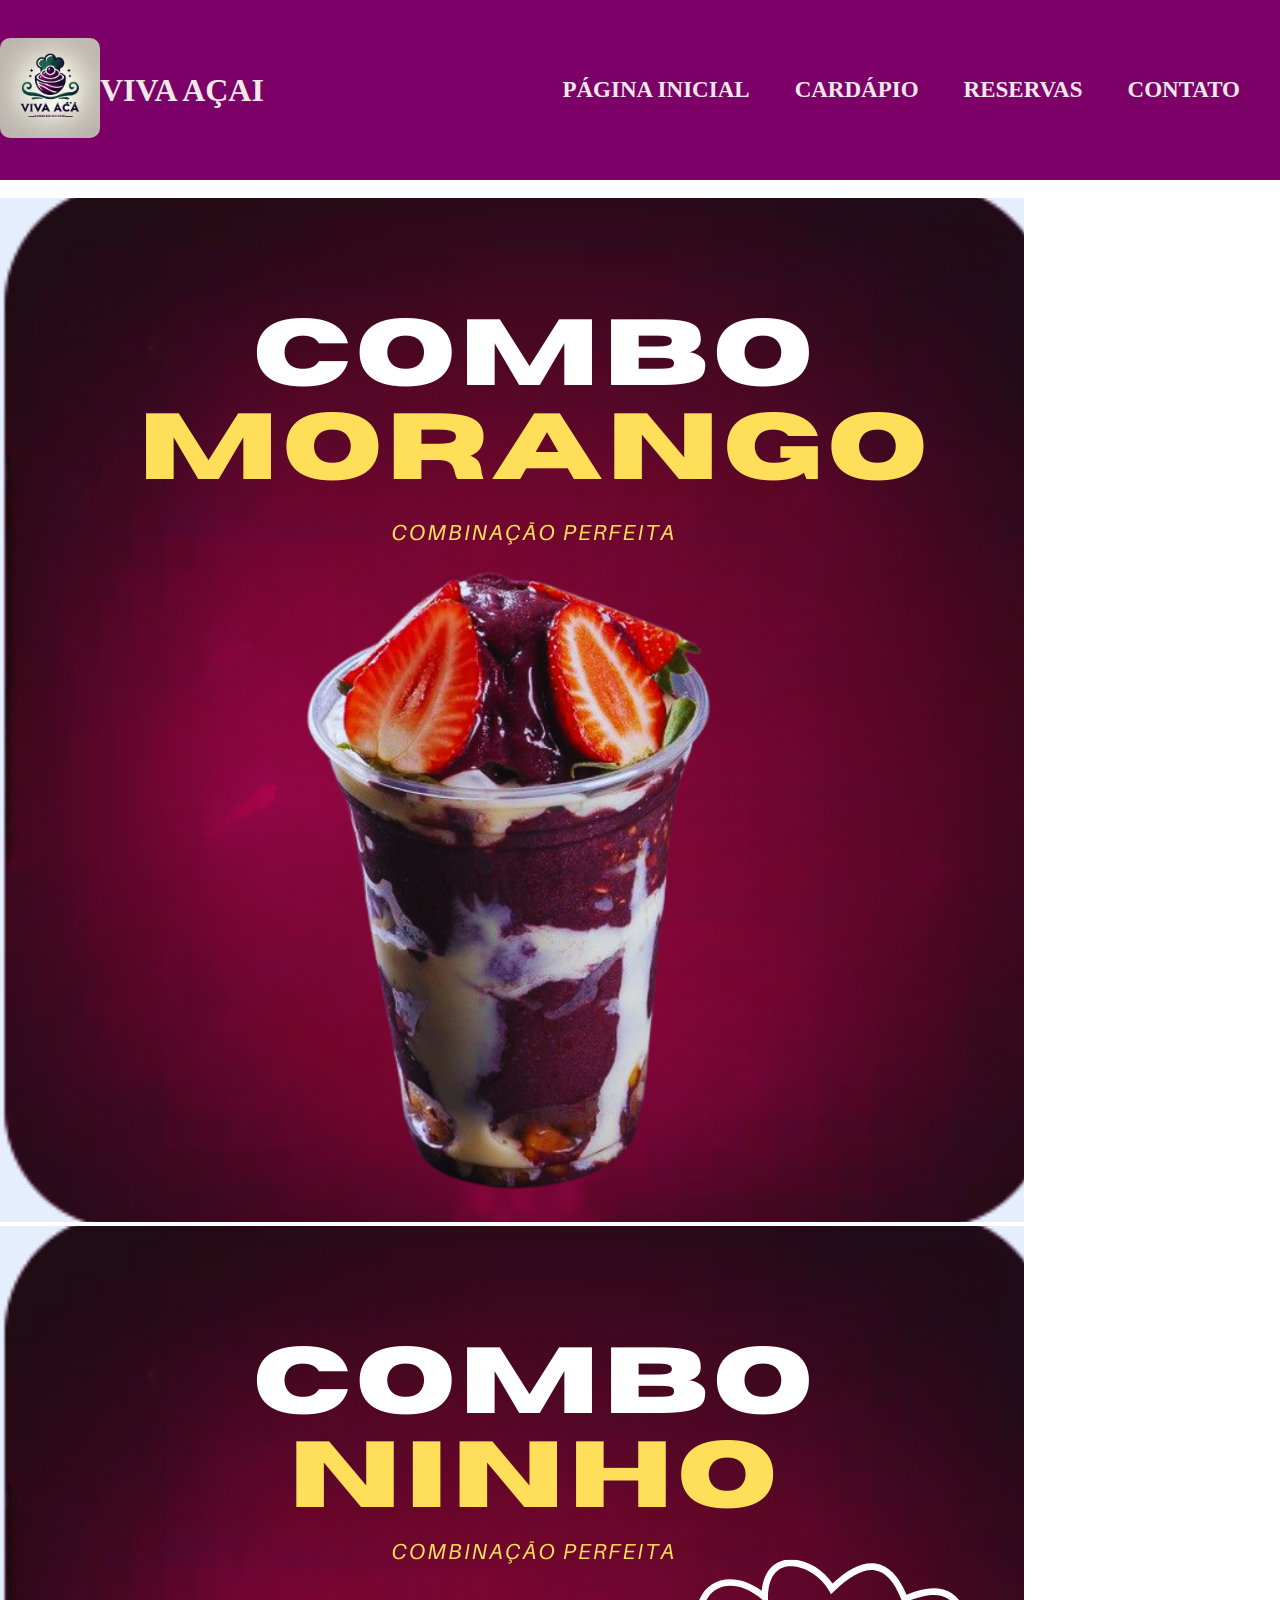
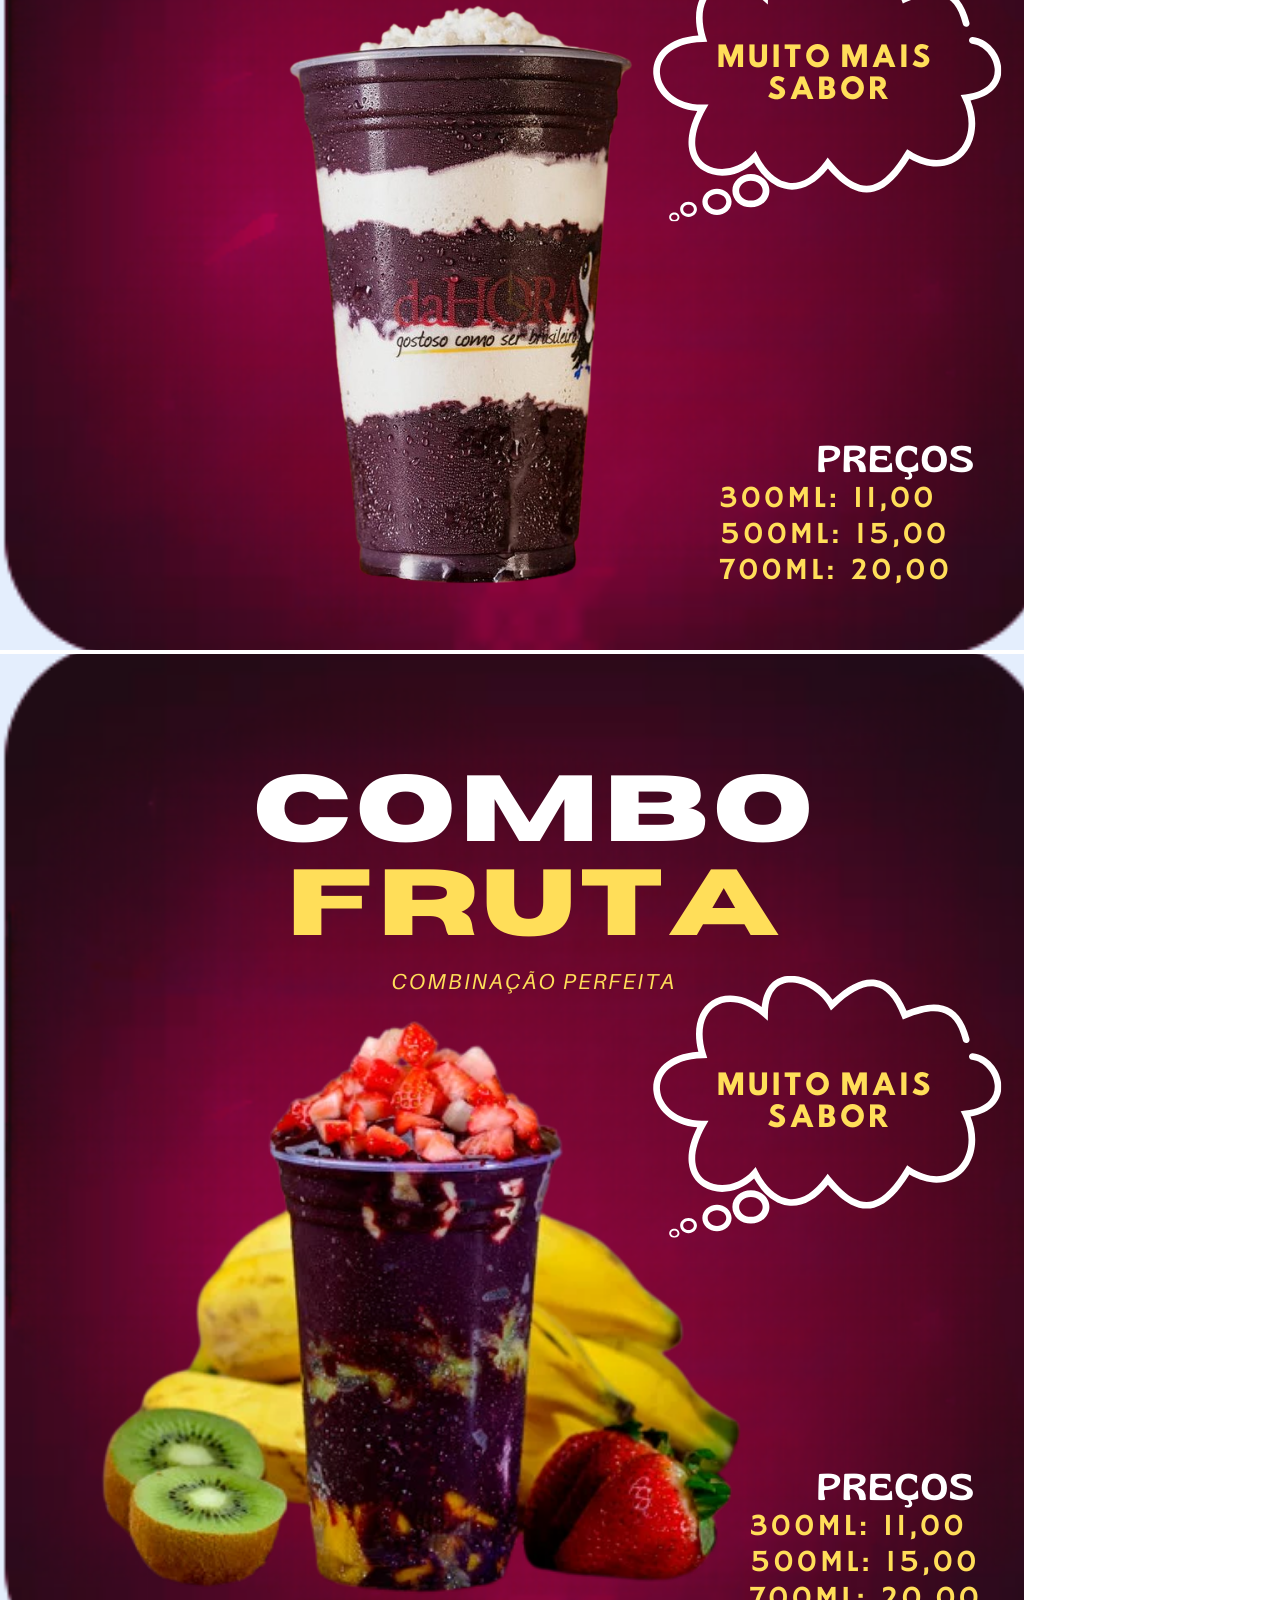
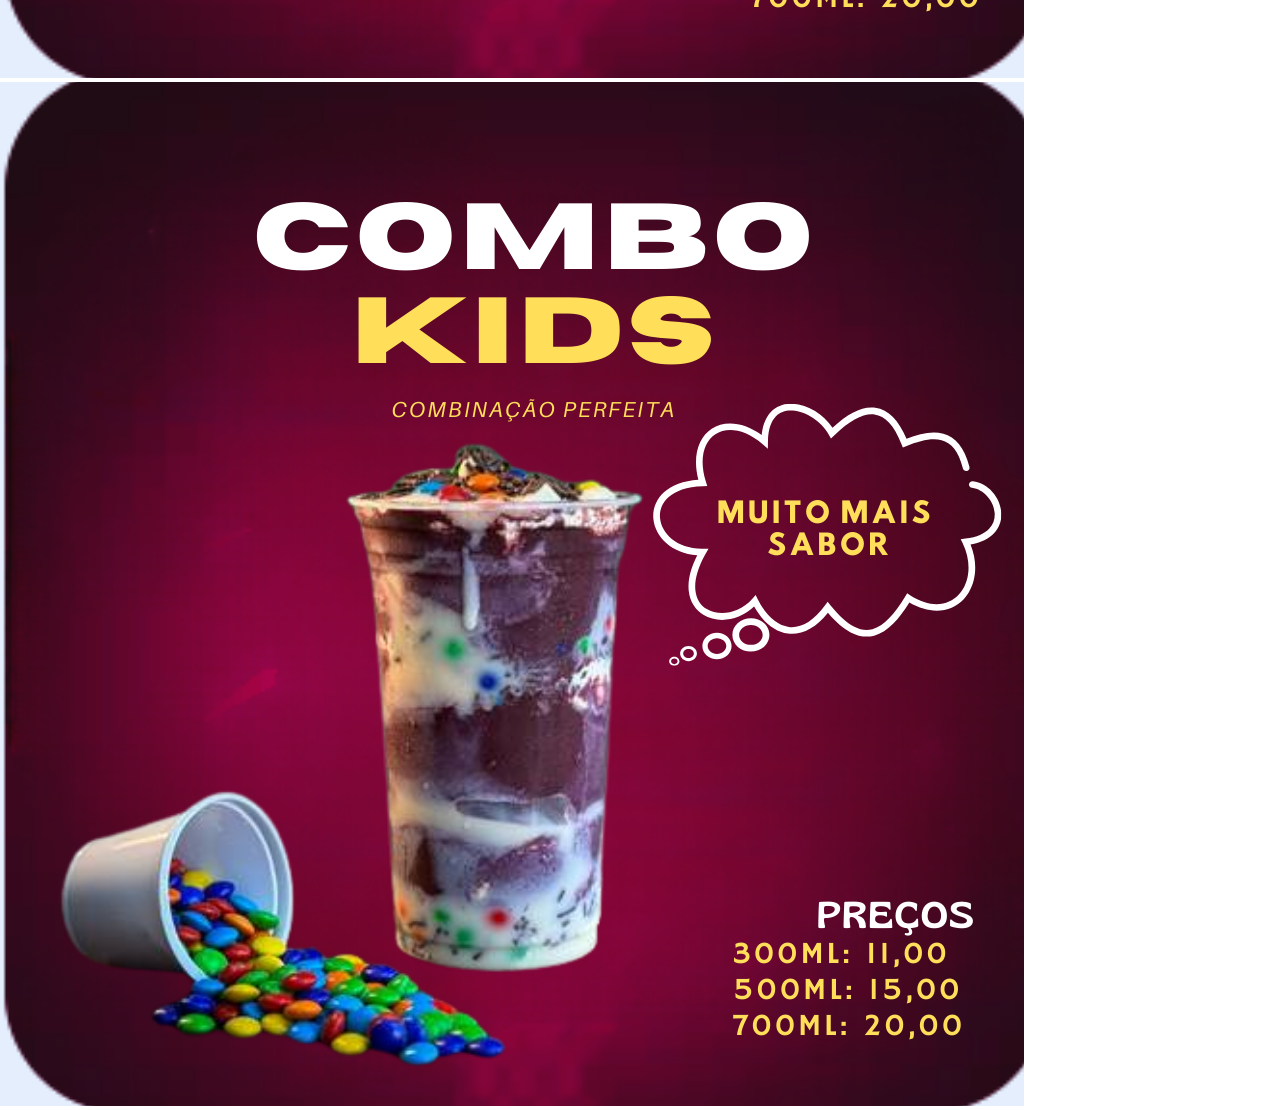
==== SABOR GOURMET/cardapio.html @ 2be54ac4 "first commit" ====
<!DOCTYPE html>
<html lang="en">
<head>
    <meta charset="UTF-8">
    <meta name="viewport" content="width=device-width, initial-scale=1.0">
    <link rel="stylesheet" href="../sytle.css">
    <title>Cardápio</title>

</head>
<body>
    <body>
        <header>
            <div>
                <img src="../imagens/logo.webp.png" alt="logo" class="logo" />
            </div>
    
            <div class="titulo">
                <h1>VIVA AÇAI</h1>
                
            </div>
    
            <nav>
                <ul>
                    <li><a href="pagina_inicial.html"><strong>PÁGINA INICIAL</strong></a></li>
                    <li><a href="cardapio.html"><strong>CARDÁPIO</strong></a></li>
                    <li><a href="reservas.html"><strong>RESERVAS</strong></a></li>
                    <li><a href="contato.html"><strong>CONTATO</strong></a></li>
                </ul>
            </nav>
        </header><br>


        <div class="cardapio1">
            <img src="../imagens/combo morango.png" alt="">
            <img src="../imagens/combo ninho.png" alt="">
            <img src="../imagens/combo fruta.png" alt="">
            <img src="../imagens/combo kids.png" alt="">

        </div>


        


        
</body>
</html>
---- sytle.css ----
body{
    margin: 0;
    padding: 0;
    box-sizing: border-box;
    font-family:Georgia, 'Times New Roman', Times, serif;
}

header{
    background-color: rgb(124, 0, 104);
    display: flex;
    height: 20vh;
    align-items: center;
    justify-content: space-between;
}

/*botões da pagina inicial, menu, contato */
strong {
    font-size: 23px;
}

nav ul{
    list-style: none;
    font-size: 20px;
}

nav li{
    display: inline-block;
    margin-right: 40px;
}

nav a{
    color: rgb(240, 232, 232);
    text-decoration: none;
}


/*logo do viva açai*/
.logo {
    height: 100px;
    border-radius: 10px 10px 10px 10px;
}

/*titulo do viva açai*/
.titulo {
    flex-grow: 1; /* Faz o título ocupar o espaço restante */
    color: rgb(240, 232, 232);
}

.reservas{
    text-align: center;
    color: rgb(0, 0, 0);    
    font-family: Georgia, 'Times New Roman', Times, serif;
}

.combos{
    text-align: center;
    color: #A02B93;    
    font-family: Verdana, Geneva, Tahoma, sans-serif #A02B93;
}



.imagem2{
    background-image: url("..//imagens/imagens2");
    width: 900px;
    height: 650px;
    display: block;
    background-repeat: no-repeat; /* Impede que a imagem se repita */
    background-size: cover;
}

.imagem2 img{
    width: 180%;
}

/*formulário da reserva*/
.reservas3 {
    display: flex; 
    justify-content: center;
    color: rgb(0, 0, 0);
    font-family: 'Times New Roman', Times, serif;  
    font-size: 18px;  
}

section{
    background-color: rgba(18, 146, 18, 0.352);
    display: flex;
    padding: 10px;
    width: 450px;
}


/*MAPS*/
.map-container{
    text-align: center;
    margin: 15px;
}

/*ICONES*/
.icons{
    width: 35px;
    height: 35px;
}
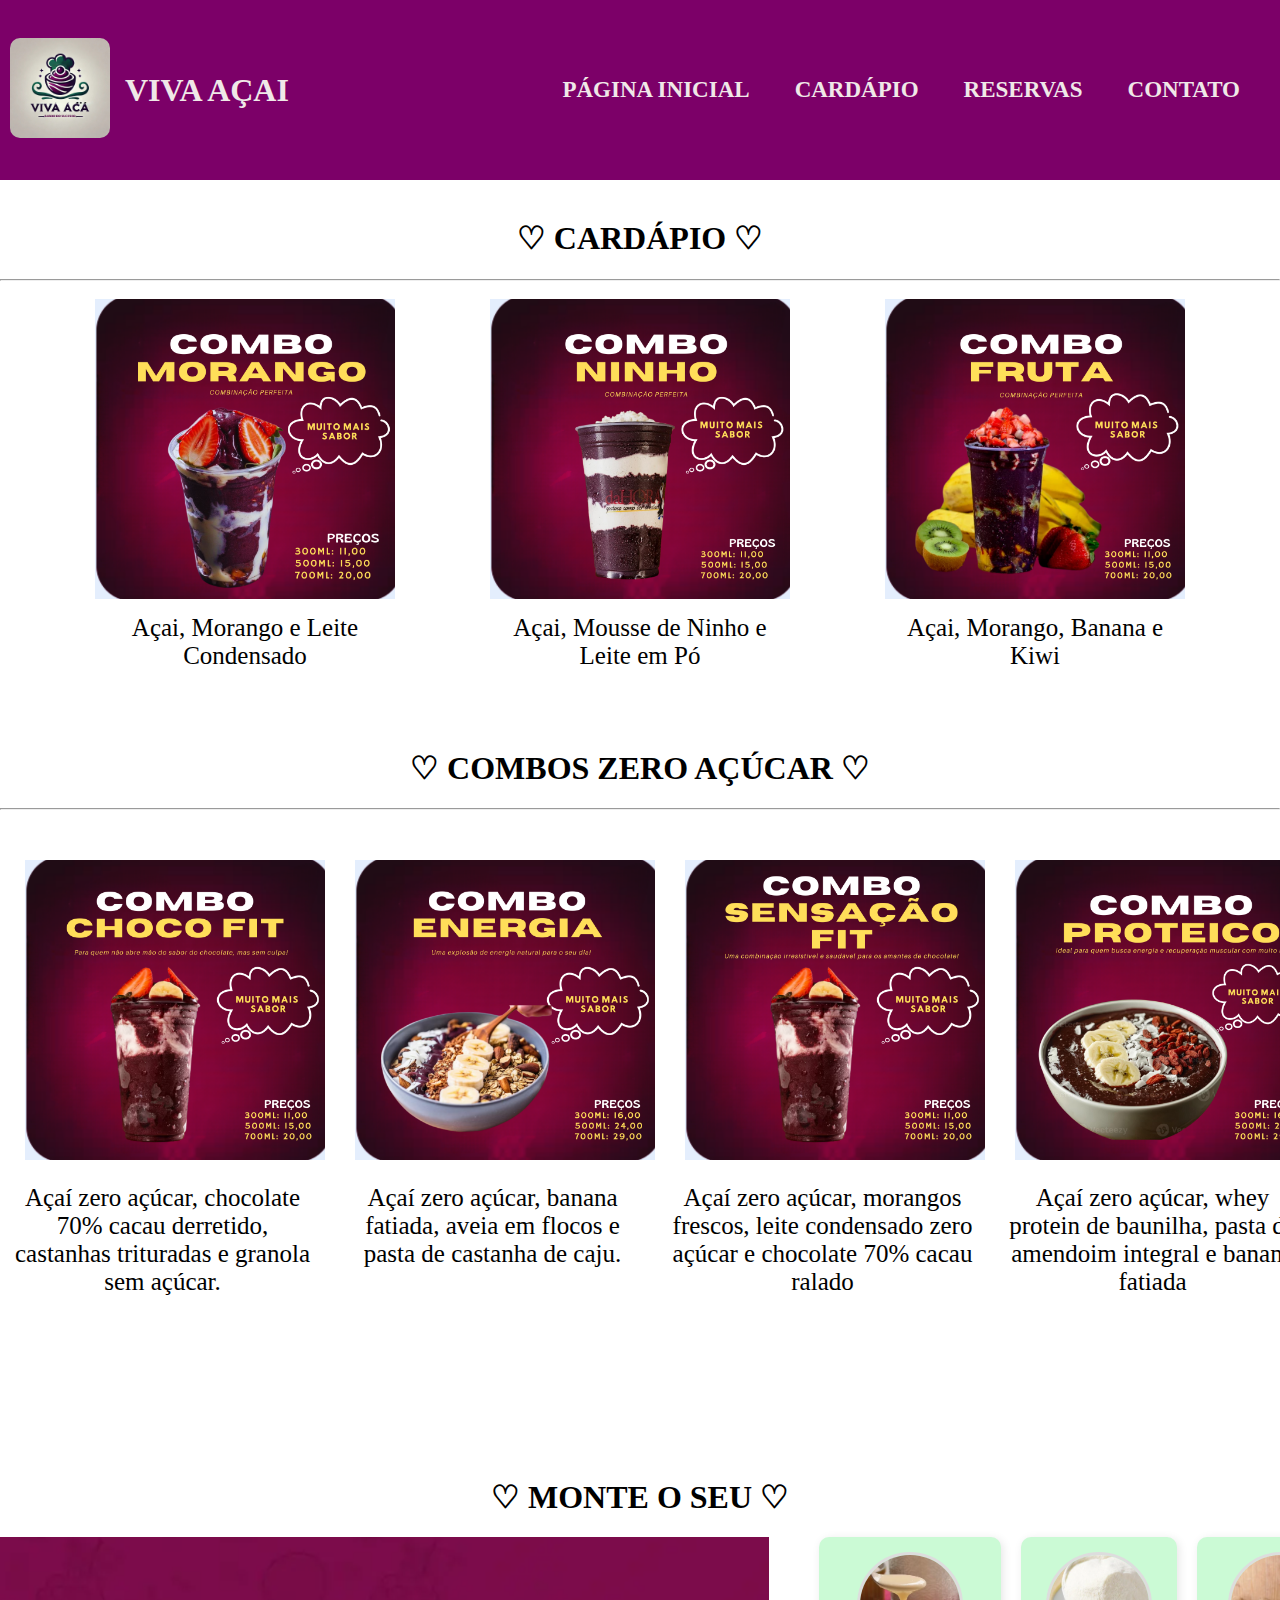
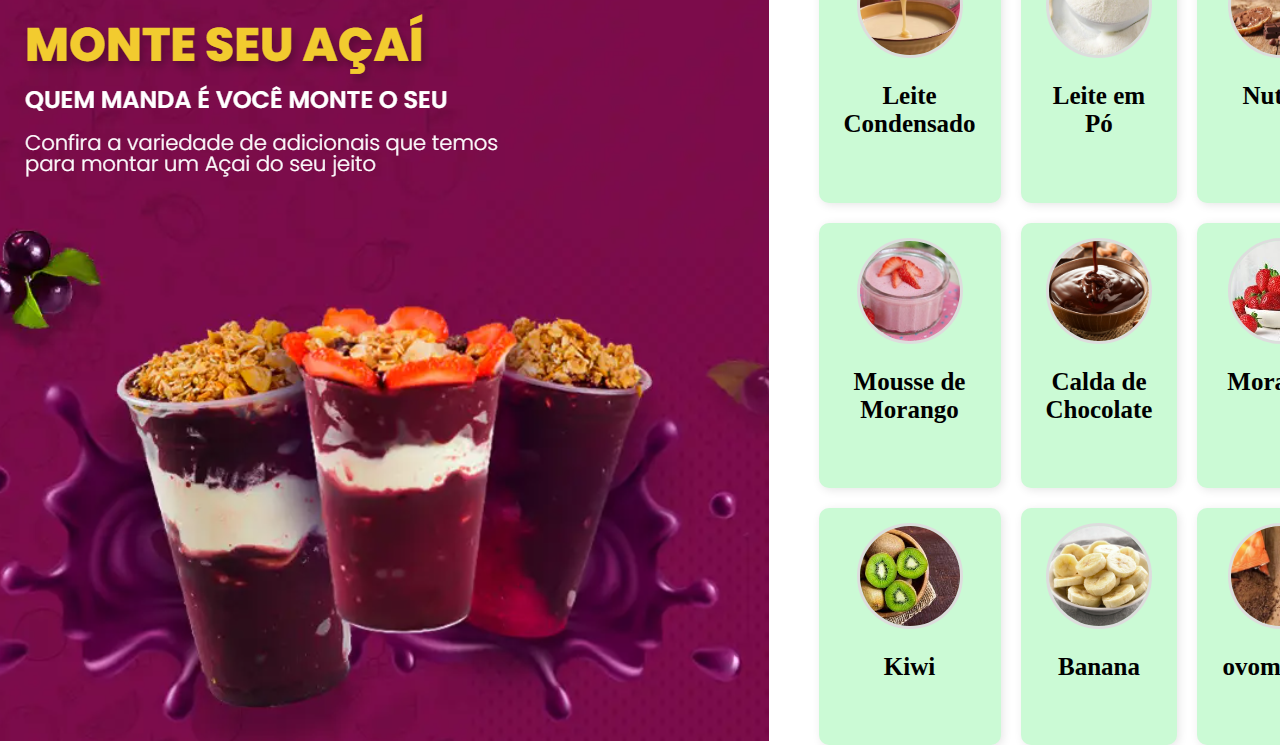
==== commit 42f04acb: "SaborGourmet" ====
--- a/SABOR GOURMET/cardapio.html
+++ b/SABOR GOURMET/cardapio.html
@@ -1,5 +1,6 @@
 <!DOCTYPE html>
 <html lang="en">
+
 <head>
     <meta charset="UTF-8">
     <meta name="viewport" content="width=device-width, initial-scale=1.0">
@@ -7,21 +8,23 @@
     <title>Cardápio</title>
 
 </head>
+
 <body>
+
     <body>
         <header>
             <div>
                 <img src="../imagens/logo.webp.png" alt="logo" class="logo" />
             </div>
-    
+
             <div class="titulo">
                 <h1>VIVA AÇAI</h1>
-                
+
             </div>
-    
+
             <nav>
                 <ul>
-                    <li><a href="pagina_inicial.html"><strong>PÁGINA INICIAL</strong></a></li>
+                    <li><a href="index.html"><strong>PÁGINA INICIAL</strong></a></li>
                     <li><a href="cardapio.html"><strong>CARDÁPIO</strong></a></li>
                     <li><a href="reservas.html"><strong>RESERVAS</strong></a></li>
                     <li><a href="contato.html"><strong>CONTATO</strong></a></li>
@@ -29,19 +32,141 @@
             </nav>
         </header><br>
 
+        <div class="titulo3">
+            <h1> ♡ CARDÁPIO ♡ </h1>
+        </div>
+        <hr>
 
-        <div class="cardapio1">
-            <img src="../imagens/combo morango.png" alt="">
-            <img src="../imagens/combo ninho.png" alt="">
-            <img src="../imagens/combo fruta.png" alt="">
-            <img src="../imagens/combo kids.png" alt="">
+        <div class="menu">
+            <div class="combos">
+                <img src="../imagens/combo morango.png" alt="">
+                <p>Açai, Morango e Leite Condensado</p>
+            </div>
 
+            <div class="combos">
+                <img src="../imagens/combo ninho.png" alt="">
+                <p> Açai, Mousse de Ninho e Leite em Pó</p>
+            </div>
+
+
+            <div class="combos">
+                <img src="../imagens/combo fruta.png" alt="">
+                <p> Açai, Morango, Banana e Kiwi</p>
+            </div>
+
+
+            <div class="combos">
+                <img src="../imagens/combo kids.png" alt="">
+                <p> Açai, M&M, Leite Condensado e Oreo</p>
+            </div>
         </div>
 
 
-        
 
 
-        
-</body>
+        <div class="divona3">
+            <div class="titulo5">
+                <h1> ♡ COMBOS ZERO AÇÚCAR ♡ </h1>
+            </div>
+            <hr>
+
+
+            <div class="combofit">
+
+                <div class="imgfit">
+                    <img src="../imagens/combo choco fit.png" alt="">
+                    <p>Açaí zero açúcar, chocolate 70% cacau derretido, castanhas trituradas e granola sem açúcar.</p>
+                </div>
+
+                <div class="imgfit">
+                    <img src="../imagens/combo energia.png" alt="">
+                    <p>Açaí zero açúcar, banana fatiada, aveia em flocos e pasta de castanha de caju.</p>
+                </div>
+
+                <div class="imgfit">
+                    <img src="../imagens/combo sensação fit.png" alt="">
+                    <p> Açaí zero açúcar, morangos frescos, leite condensado zero açúcar e chocolate 70% cacau ralado
+                    </p>
+                </div>
+
+
+                <div class="imgfit">
+                    <img src="../imagens/combo proteico.png" alt="">
+                    <p>Açaí zero açúcar, whey protein de baunilha, pasta de amendoim integral e banana fatiada</p>
+                </div>
+            </div>
+
+
+
+            <div class="divona2">
+                <div class="titulo4">
+                    <h1> ♡ MONTE O SEU ♡ </h1>
+                </div>
+
+                <div class="divona">
+
+                    <div class="facaoseu">
+                        <img src="..//imagens/monte-o-seu.png" alt="">
+                    </div>
+
+                    <div class="container2">
+                        <div class="item">
+                            <img src="../imagens/leite-condensado.avif" alt="Leite Condensado">
+                            <p>Leite Condensado</p>
+                        </div>
+
+                        <div class="item">
+                            <img src="..//imagens/leite-em-po.webp" alt="Leite em Pó">
+                            <p>Leite em Pó</p>
+                        </div>
+
+                        <div class="item">
+                            <img src="../imagens/nutella.webp" alt="Nutella">
+                            <p>Nutella</p>
+                        </div>
+
+                        <div class="item">
+                            <img src="../imagens/mouse-morango.jpg" alt="Mousse de Morango">
+                            <p>Mousse de Morango</p>
+                        </div>
+
+                        <div class="item">
+                            <img src="../imagens/calda-chocolate.jpeg" alt="Calda de Chocolate">
+                            <p>Calda de Chocolate</p>
+                        </div>
+
+                        <div class="item">
+                            <img src="../imagens/morangos.jpg" alt="Morangos">
+                            <p>Morangos</p>
+                        </div>
+
+                        <div class="item">
+                            <img src="../imagens/kiwi.jpg" alt="Kiwi">
+                            <p>Kiwi</p>
+                        </div>
+
+                        <div class="item">
+                            <img src="../imagens/banana.webp" alt="Banana">
+                            <p>Banana</p>
+                        </div>
+
+                        <div class="item">
+                            <img src="../imagens/ovomaltine.webp" alt="ovomaltine">
+                            <p>ovomaltine</p>
+                        </div>
+
+                    </div>
+                </div>
+            </div>
+
+
+
+
+
+
+
+
+
+    </body>
+
 </html>--- a/sytle.css
+++ b/sytle.css
@@ -1,11 +1,11 @@
-body{
+body {
     margin: 0;
     padding: 0;
     box-sizing: border-box;
-    font-family:Georgia, 'Times New Roman', Times, serif;
-}
-
-header{
+    font-family: Georgia, 'Times New Roman', Times, serif;
+}
+
+header {
     background-color: rgb(124, 0, 104);
     display: flex;
     height: 20vh;
@@ -18,17 +18,17 @@
     font-size: 23px;
 }
 
-nav ul{
+nav ul {
     list-style: none;
     font-size: 20px;
 }
 
-nav li{
+nav li {
     display: inline-block;
     margin-right: 40px;
 }
 
-nav a{
+nav a {
     color: rgb(240, 232, 232);
     text-decoration: none;
 }
@@ -36,54 +36,199 @@
 
 /*logo do viva açai*/
 .logo {
+    margin-left: 10px;
     height: 100px;
     border-radius: 10px 10px 10px 10px;
 }
 
 /*titulo do viva açai*/
 .titulo {
-    flex-grow: 1; /* Faz o título ocupar o espaço restante */
+    margin-left: 15px;
+    flex-grow: 1;
+    /* Faz o título ocupar o espaço restante */
     color: rgb(240, 232, 232);
-}
-
-.reservas{
-    text-align: center;
-    color: rgb(0, 0, 0);    
+
+}
+
+.titulo2 {
+    text-align: center;
+}
+
+p {
+    font-size: 25px;
+    padding: 10px;
+    margin: 0;
+}
+
+
+.local {
+    display: flex;
+}
+
+.reservas {
+    text-align: center;
+    color: rgb(0, 0, 0);
     font-family: Georgia, 'Times New Roman', Times, serif;
 }
 
-.combos{
-    text-align: center;
-    color: #A02B93;    
-    font-family: Verdana, Geneva, Tahoma, sans-serif #A02B93;
-}
-
-
-
-.imagem2{
+.combos {
+    text-align: center;
+    color: #000000;
+    font-family: Verdana, Geneva, Tahoma, sans-serif #000000;
+}
+
+.info {
+    display: flex;
+    align-items: center;
+    margin: 0 10px;
+}
+
+.imagem2 {
     background-image: url("..//imagens/imagens2");
     width: 900px;
     height: 650px;
     display: block;
-    background-repeat: no-repeat; /* Impede que a imagem se repita */
+    background-repeat: no-repeat;
+    /* Impede que a imagem se repita */
     background-size: cover;
 }
 
-.imagem2 img{
+.imagem2 img {
     width: 180%;
 }
+
+.titulo3{
+    text-align: center;
+}
+
+.titulo4{
+    text-align: center;
+}
+
+
+
+
+
+/*CARDÁPIO OS 4 ITENS*/
+.divona2{
+padding-top: 150px;
+}
+
+.item {
+    text-align: center;
+    background: rgb(203, 250, 213);
+    padding: 15px;
+    border-radius: 10px;
+    box-shadow: 2px 2px 10px rgba(0, 0, 0, 0.1);
+}
+
+.item img {
+    width: 100px;
+    height: 100px;
+    border-radius: 50%;
+    object-fit: cover;
+    border: 3px solid #ddd;
+}
+
+.item p {
+    margin-top: 10px;
+    font-weight: bold;
+}
+
+
+/*monte o seu */
+.container2 {
+    display: grid;
+    grid-template-columns: repeat(3, 1fr);
+    gap: 20px;
+    max-width: 800px;
+    margin-left: 50px;
+}
+
+.divona{
+    display: flex;
+    justify-content: center;
+}
+
+
+
+/*CARDAPIO*/
+.menu{
+    display: flex;
+    padding-top: 10px;
+}
+
+.combos {
+    margin-left: 95px;
+    gap: 5px;
+    display: flex;
+    flex-direction: column;
+    width: 300px;
+    height: 100px;
+}
+
+
+.descricao1 {
+    margin-left: 300px;
+    gap: 30px;
+    display: flex;
+}
+
+.informacao{
+    text-align: center;
+}
+
+
+
+/*ACAI ZERO AÇÚCAR**/
+.titulo5{
+    text-align: center; /*colocar o texto no centro*/
+    margin-top: 350px; /* colocar margen no topo*/
+}
+
+.divona3{
+    width: 100%;
+}
+
+.combofit{
+    margin-top: 50px; /* colocar margen no topo*/
+    display: flex;
+    gap: 5px; /*espaçamento entre as imagens*/
+}
+
+.imgfit{
+    text-align: center; /* colocar o texto no centro*/
+    color: #000000;
+    font-family: Verdana, Geneva, Tahoma, sans-serif #000000; /*mudar a fonte*/
+}
+
+
+.imgfit img{
+    margin-left: 25px; /*indica colocar margin dando uns espaçamento*/
+    gap: 5px; /*espaçamento*/
+    flex-direction: column; /*ajuda a definir a direção dos itens*/
+    width: 300px; /*largura */
+    height: 300px; /*altura*/
+
+}
+
+.imgfit p {
+    margin-top: 10px; /* colocar margen no topo*/
+    font-weight: normal;
+}
+
 
 /*formulário da reserva*/
 .reservas3 {
-    display: flex; 
+    display: flex;
     justify-content: center;
     color: rgb(0, 0, 0);
-    font-family: 'Times New Roman', Times, serif;  
-    font-size: 18px;  
-}
-
-section{
-    background-color: rgba(18, 146, 18, 0.352);
+    font-family: 'Times New Roman', Times, serif;
+    font-size: 18px;
+}
+
+section {
+    background-color: rgba(39, 224, 39, 0.518);
     display: flex;
     padding: 10px;
     width: 450px;
@@ -91,14 +236,68 @@
 
 
 /*MAPS*/
-.map-container{
-    text-align: center;
-    margin: 15px;
+.map-container {
+    text-align: center;
+    margin: 20px;
 }
 
 /*ICONES*/
-.icons{
+.icons {
     width: 35px;
     height: 35px;
 }
 
+.botoes-contato a img{
+    height: 65px;
+    width: 65px;
+}
+
+
+/*reservas*/
+.container {
+    background-color: rgba(164, 230, 175, 0.986);
+    padding: 20px;
+    border-radius: 10px;
+    box-shadow: 0px 0px 10px rgb(255, 255, 255);
+    width: 970px;
+    max-width: 800px;
+}
+
+h2 {
+    text-align: center;
+    margin-bottom: 20px;
+}
+
+form {
+    display: flex;
+    flex-direction: column;
+}
+
+label {
+    font-weight: bold;
+    margin-top: 10px;
+}
+
+input, textarea {
+    width: 100%;
+    padding: 5px;
+    margin-top: 5px;
+    border: 1px solid #201f1f;
+    border-radius: 5px;
+}
+
+button {
+    margin-top: 15px;
+    padding: 10px;
+    background-color: rgb(121, 174, 108);
+    color: rgb(15, 15, 15);
+    font-size: 16px;
+    border: none;
+    border-radius: 5px;
+    cursor: pointer;
+}
+
+main{
+    display: flex;
+    justify-content: center;
+}